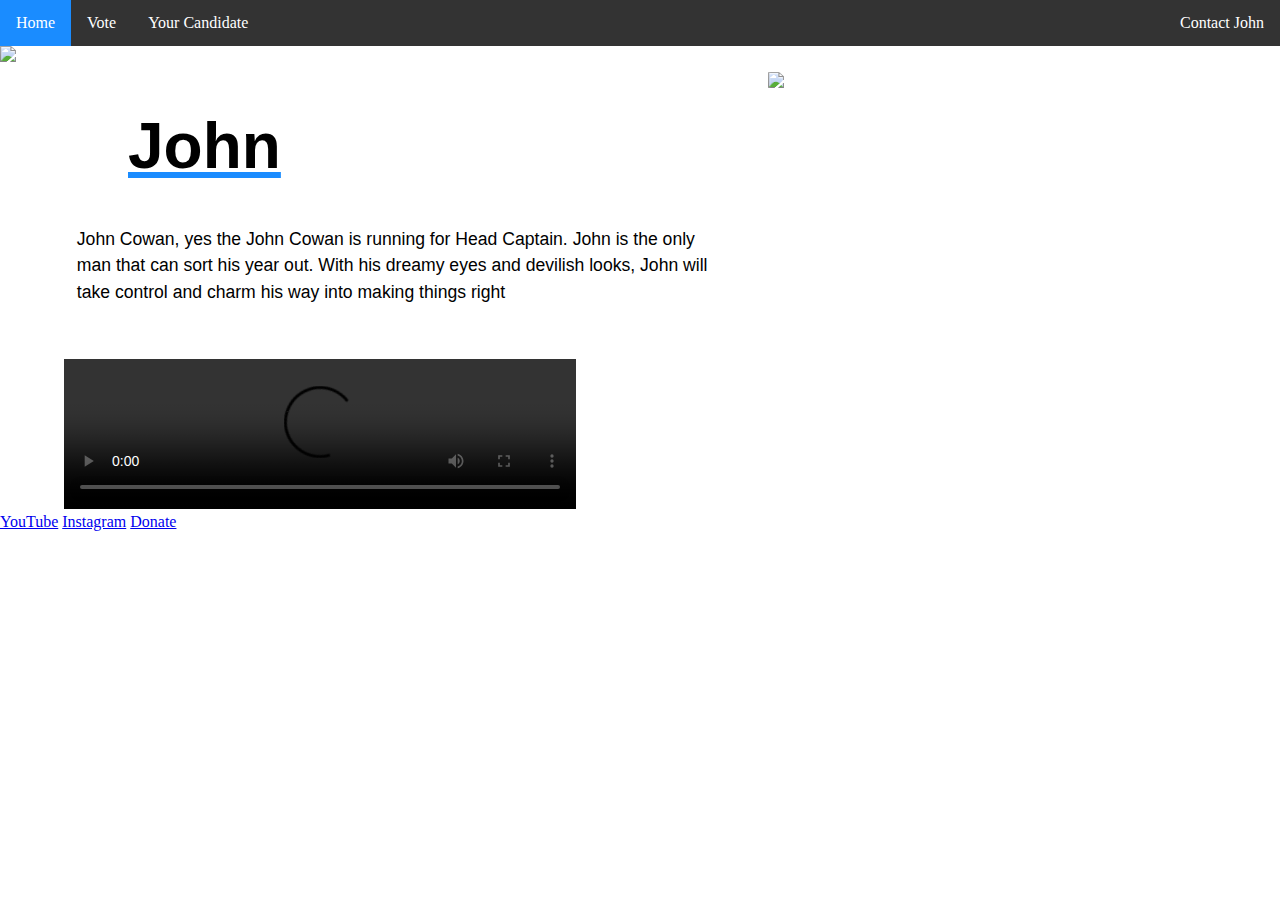
==== index.html @ 1aecf483 "Update index.html" ====
<!DOCTYPE html>

<html>

<head>
	<title>John's Gaff</title>
	<link rel="stylesheet" type="text/css" href="johnShiet.css">
  <link rel="preconnect" href="https://fonts.googleapis.com">
  <link rel="preconnect" href="https://fonts.gstatic.com" crossorigin>
  <link href="https://fonts.googleapis.com/css2?family=Open+Sans+Condensed:wght@300&display=swap" rel="stylesheet">
</head>


<body>

<ul>

  <li class><a href="#home" class="active">Home</a></li>
  <li><a href="Vote.html">Vote</a></li>
  <li><a href="aboutJohn.html">Your Candidate</a></li>
  <li style="float:right"><a href="#about">Contact John</a></li>
</ul>

<img src="images/banner.jpg" class="banner">

<img src="images/sid.jpg" id="sid">
<h1 class="subheading">John</h1>
<p class="infoList">John Cowan, yes the John Cowan is running for Head Captain. John is the only man that can sort his year out. With his dreamy eyes and devilish looks, John will take control and charm his way into making things right</p>
<br><br>


<video controls class="Aidan">
  <source src="images/Aidan.mp4" type="video/mp4" class="Aidan">
</video>



<div class="footer">
  <a href="https://www.youtube.com/channel/UC1bdlil6vTRell2La_oY2QQ" class="footerHeading">YouTube</a>
  <a href="https://instagram.com/johncowanforheadcaptain ?utm_medium=copy_link" class="footerHeading">Instagram</a>
  <a href="https://www.paypal.com/donate?token=DCIAaSh9fMU19Gl-DdM9Vt0gqfvTX0VVnBqT8Fl-93-G5azlJJ-d7aA89LND7l5Aco24a0VTvxPW94D4" class="footerHeading">Donate</a>

</div>
</body>

</html>
---- johnShiet.css ----
body {margin: 0;
    padding: 0;

}

ul {
  list-style-type: none;
  margin: 0;
  padding: 0;
  overflow: hidden;
  background-color: #333;
}
li {
  float: left;
}
li a {
  display: block;
  color: white;
  text-align: center;
  padding: 14px 16px;
  text-decoration: none;
}
li a:hover:not(.active) {
  background-color: #111;
}
.active {
  background-color: #1a8cff;
}

.voteButton {
  display: block;
  width: 100%;
  border: none;
  background-color: red;
  color: white;
  padding: 14px 28px;
  font-size: 16px;
  cursor: pointer;
  text-align: center;
  transition-duration: 0.4s;
  cursor: pointer;
	margin-top: 20%;
}
.voteButton:hover {
  background-color: #ddd;
  color: black;
}

.heading {text-align: center;
	color: black;
	font-family: "Comic Sans MS", "Comic Sans";
	font-size: 900%;
}


.banner {
	width: 100%;
	margin-top: 1%;
	height: auto;
    margin: 0;
    padding: 0;
}

.subheading {font-family: Arial, Helvetica, sans-serif;
    letter-spacing: 0px;
    margin-left: 10%;
    font-size: 400%;
    text-decoration: underline;
    text-decoration-color: #1a8cff;
}

.infoList {
    margin-left: 6%;
    font-family: Arial, Helvetica, sans-serif;
    background-color: white;
    list-style-type: disc;
    font-size: 110%;
    width: 50%;
    line-height: 150%;
}

#sid {
    float: right;
    margin-top: 2%;
    width: 40%;
    height: auto;
    border-left: black;
    border-top-left-radius: 2%;
    border-bottom-left-radius: 2%;
}
.news {
    margin-left: 5%;
    width: 40%;
    outline: black;
    outline-style: solid;
    outline-width: 20%;
    overflow: hidden;
}

.subnews {
    margin-left: 2%;
    width: 85%;
    outline: rgb(175, 169, 169);
    outline-style: solid;
    outline-width: 20%;
    overflow: hidden;
    padding: 2%;
    

}

.newsimage {
    width: 30%;
    height: auto;
    float: right;
}

.Aidan{
  margin-left: 5%;
  width: 40%;
  height: auto;

}
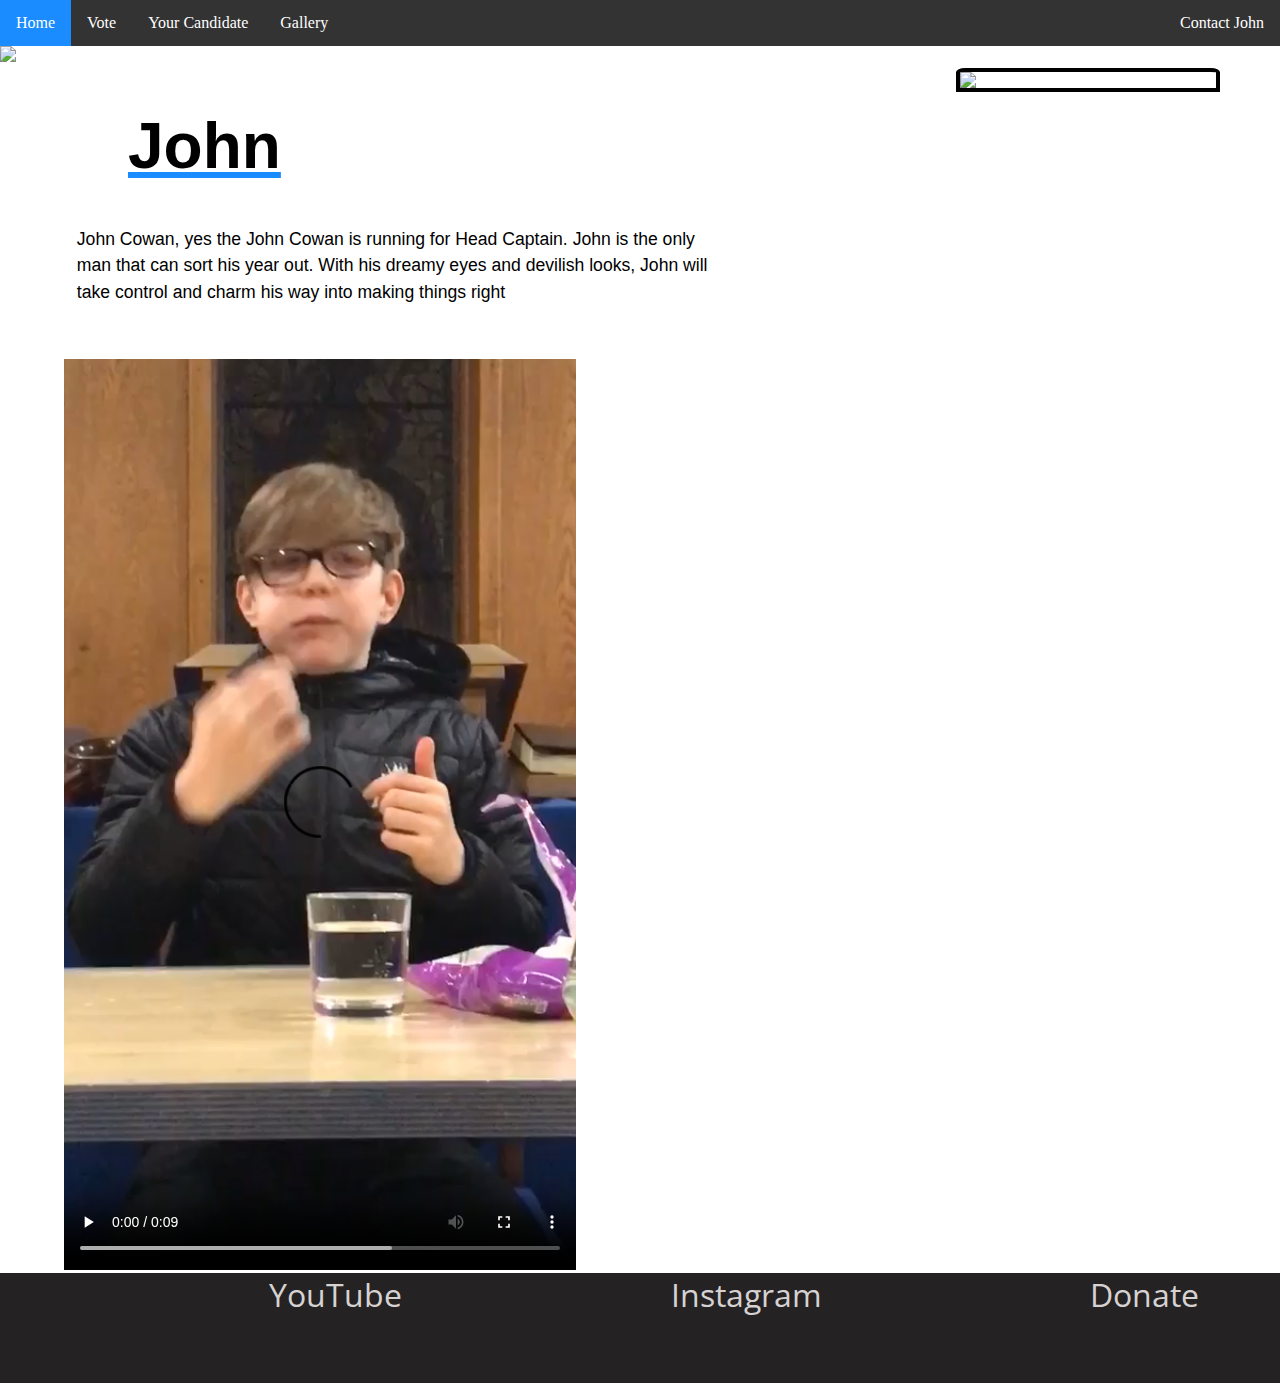
==== commit 4be2e3c8: "Update index.html" ====
--- a/index.html
+++ b/index.html
@@ -3,11 +3,16 @@
 <html>
 
 <head>
-	<title>John's Gaff</title>
-	<link rel="stylesheet" type="text/css" href="johnShiet.css">
+  <title>John's Gaff</title>
+  <link rel="stylesheet" type="text/css" href="johnShiet.css">
   <link rel="preconnect" href="https://fonts.googleapis.com">
   <link rel="preconnect" href="https://fonts.gstatic.com" crossorigin>
   <link href="https://fonts.googleapis.com/css2?family=Open+Sans+Condensed:wght@300&display=swap" rel="stylesheet">
+
+
+  <meta name="keywords" content="johncowanforheadcaptain,John Cowan,John,Cowan,Head,Captain,George Cowan,johncowanheadcaptain">
+  <meta name="description" content="John Cowan shall be your next head captain, find out why">
+
 </head>
 
 
@@ -16,8 +21,9 @@
 <ul>
 
   <li class><a href="#home" class="active">Home</a></li>
-  <li><a href="Vote.html">Vote</a></li>
+  <li><a href="Button.html">Vote</a></li>
   <li><a href="aboutJohn.html">Your Candidate</a></li>
+  <li><a href="gallery.html">Gallery</a></li>
   <li style="float:right"><a href="#about">Contact John</a></li>
 </ul>
 
@@ -30,7 +36,7 @@
 
 
 <video controls class="Aidan">
-  <source src="images/Aidan.mp4" type="video/mp4" class="Aidan">
+  <source src="images/youngJohn.mp4" type="video/mp4" class="Aidan">
 </video>
 
 
--- a/johnShiet.css
+++ b/johnShiet.css
@@ -1,123 +1,182 @@
 body {margin: 0;
-    padding: 0;
-
+  padding: 0;
+  min-height: 100vh;
 }
 
 ul {
-  list-style-type: none;
-  margin: 0;
-  padding: 0;
-  overflow: hidden;
-  background-color: #333;
+list-style-type: none;
+margin: 0;
+padding: 0;
+overflow: hidden;
+background-color: #333;
 }
 li {
-  float: left;
+float: left;
 }
 li a {
-  display: block;
-  color: white;
-  text-align: center;
-  padding: 14px 16px;
-  text-decoration: none;
+display: block;
+color: white;
+text-align: center;
+padding: 14px 16px;
+text-decoration: none;
 }
 li a:hover:not(.active) {
-  background-color: #111;
+background-color: #111;
 }
 .active {
-  background-color: #1a8cff;
+background-color: #1a8cff;
 }
 
 .voteButton {
-  display: block;
-  width: 100%;
-  border: none;
-  background-color: red;
-  color: white;
-  padding: 14px 28px;
-  font-size: 16px;
-  cursor: pointer;
-  text-align: center;
-  transition-duration: 0.4s;
-  cursor: pointer;
-	margin-top: 20%;
+display: block;
+width: 100%;
+border: none;
+background-color: red;
+color: white;
+padding: 14px 28px;
+font-size: 16px;
+cursor: pointer;
+text-align: center;
+transition-duration: 0.4s;
+cursor: pointer;
+margin-top: 20%;
 }
 .voteButton:hover {
-  background-color: #ddd;
-  color: black;
+background-color: #ddd;
+color: black;
 }
 
 .heading {text-align: center;
-	color: black;
-	font-family: "Comic Sans MS", "Comic Sans";
-	font-size: 900%;
+color: black;
+font-family: "Comic Sans MS", "Comic Sans";
+font-size: 900%;
 }
 
 
 .banner {
-	width: 100%;
-	margin-top: 1%;
-	height: auto;
-    margin: 0;
-    padding: 0;
+width: 100%;
+margin-top: 1%;
+height: auto;
+  margin: 0;
+  padding: 0;
 }
 
 .subheading {font-family: Arial, Helvetica, sans-serif;
-    letter-spacing: 0px;
-    margin-left: 10%;
-    font-size: 400%;
-    text-decoration: underline;
-    text-decoration-color: #1a8cff;
+  letter-spacing: 0px;
+  margin-left: 10%;
+  font-size: 400%;
+  text-decoration: underline;
+  text-decoration-color: #1a8cff;
 }
 
 .infoList {
-    margin-left: 6%;
-    font-family: Arial, Helvetica, sans-serif;
-    background-color: white;
-    list-style-type: disc;
-    font-size: 110%;
-    width: 50%;
-    line-height: 150%;
+  margin-left: 6%;
+  font-family: Arial, Helvetica, sans-serif;
+  background-color: white;
+  list-style-type: disc;
+  font-size: 110%;
+  width: 50%;
+  line-height: 150%;
 }
 
 #sid {
-    float: right;
-    margin-top: 2%;
-    width: 40%;
-    height: auto;
-    border-left: black;
-    border-top-left-radius: 2%;
-    border-bottom-left-radius: 2%;
+  float: right;
+  margin-top: 2%;
+  margin-right: 5%;
+  width: 20%;
+  height: auto;
+  border-left: black;
+  border-top-left-radius: 2%;
+  border-top-right-radius: 2%;
+  outline: solid black 4px;
 }
 .news {
-    margin-left: 5%;
-    width: 40%;
-    outline: black;
-    outline-style: solid;
-    outline-width: 20%;
-    overflow: hidden;
+  margin-left: 5%;
+  width: 40%;
+  outline: black;
+  outline-style: solid;
+  outline-width: 20%;
+  overflow: hidden;
 }
 
 .subnews {
-    margin-left: 2%;
-    width: 85%;
-    outline: rgb(175, 169, 169);
-    outline-style: solid;
-    outline-width: 20%;
-    overflow: hidden;
-    padding: 2%;
-    
+  margin-left: 2%;
+  width: 85%;
+  outline: rgb(175, 169, 169);
+  outline-style: solid;
+  outline-width: 20%;
+  overflow: hidden;
+  padding: 2%;
+  
 
 }
 
 .newsimage {
-    width: 30%;
-    height: auto;
-    float: right;
+  width: 30%;
+  height: auto;
+  float: right;
 }
 
 .Aidan{
-  margin-left: 5%;
-  width: 40%;
+margin-left: 5%;
+width: 40%;
+height: auto;
+
+}
+
+.paypal{
+  float: left;
+}
+
+.footer {
+  position: sticky;
+  top: 100%;
+  bottom: 0;
+  width: 100%;
+  height: 110px;
+  background: rgb(36, 34, 34);
+}
+
+.footerHeading {
+  color: rgb(214, 210, 210);
+  font-size: 200%;
+  margin-left: 21%;
+  text-decoration: none;
+  text-align: center;
+  font-family: 'Open Sans Condensed', sans-serif;
+  float: left;
+
+}
+
+.footerHeading:hover {
+  color: rgb(114, 51, 54);
+}
+
+
+.aboutbody {
+  width: 80%;
+  background-color: #C3C3C3;
+  margin: auto;
   height: auto;
+}
 
-}+.aboutSubHead {
+  font-family: Arial, Helvetica, sans-serif;
+  letter-spacing: 0px;
+  margin-left: 4%;
+  font-size: 400%;
+  text-decoration: underline;
+  text-decoration-color: #1a8cff;
+  padding-top: 2%;
+}
+
+.aboutText {
+  margin-left: 6%;
+  font-family: Arial, Helvetica, sans-serif;
+  font-weight: 100;
+  list-style-type: disc;
+  font-size: 110%;
+  width: 90%;
+  line-height: 150%;
+  padding-bottom: 2%
+}
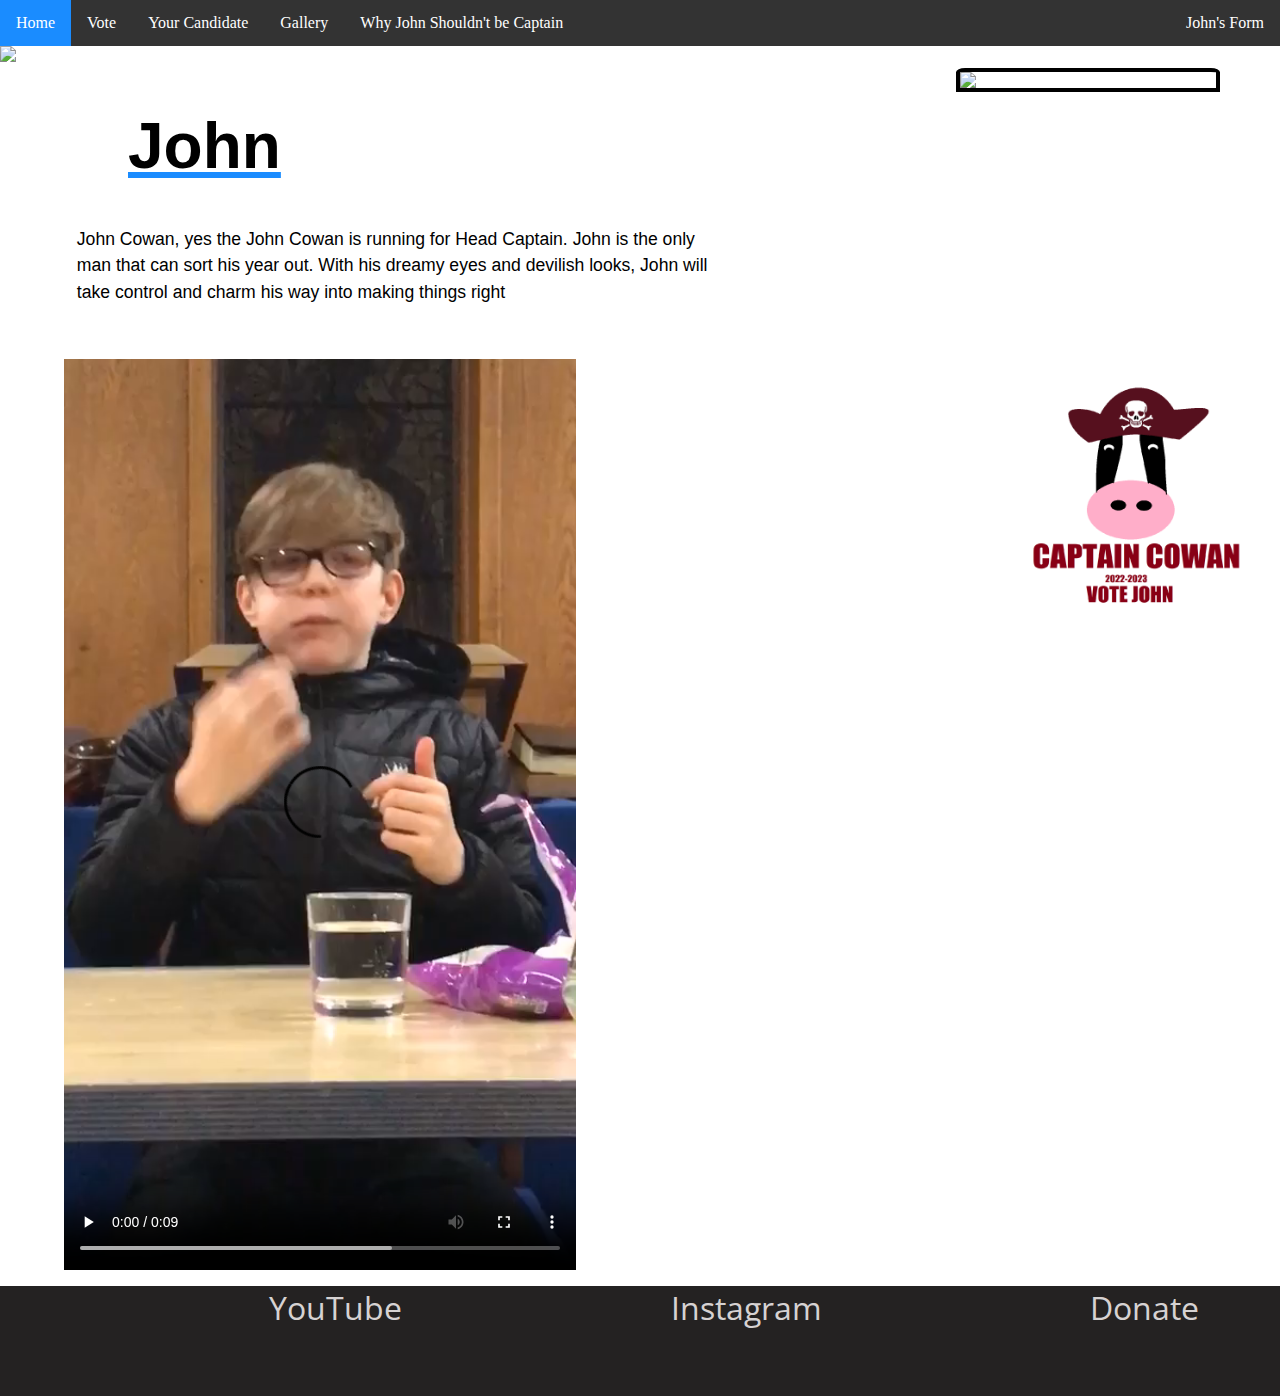
==== commit 04707339: "adding captain cowan logo" ====
--- a/index.html
+++ b/index.html
@@ -9,6 +9,7 @@
   <link rel="preconnect" href="https://fonts.gstatic.com" crossorigin>
   <link href="https://fonts.googleapis.com/css2?family=Open+Sans+Condensed:wght@300&display=swap" rel="stylesheet">
 
+  <script async src="https://pagead2.googlesyndication.com/pagead/js/adsbygoogle.js?client=ca-pub-8484216702081799" crossorigin="anonymous"></script>
 
   <meta name="keywords" content="johncowanforheadcaptain,John Cowan,John,Cowan,Head,Captain,George Cowan,johncowanheadcaptain">
   <meta name="description" content="John Cowan shall be your next head captain, find out why">
@@ -24,16 +25,19 @@
   <li><a href="Button.html">Vote</a></li>
   <li><a href="aboutJohn.html">Your Candidate</a></li>
   <li><a href="gallery.html">Gallery</a></li>
-  <li style="float:right"><a href="#about">Contact John</a></li>
+  <li><a href="https://www.youtube.com/watch?v=dQw4w9WgXcQ">Why John Shouldn't be Captain</a></li>
+  <li style="float:right"><a href="https://forms.gle/mxNmBBEosTusBtgq8">John's Form</a></li>
 </ul>
 
 <img src="images/banner.jpg" class="banner">
 
-<img src="images/sid.jpg" id="sid">
+
+<img src="images/sid.jpg" id="sid" style="clear:right;">
 <h1 class="subheading">John</h1>
 <p class="infoList">John Cowan, yes the John Cowan is running for Head Captain. John is the only man that can sort his year out. With his dreamy eyes and devilish looks, John will take control and charm his way into making things right</p>
 <br><br>
 
+<img src="images/John Logo.png" style="float: right; width: 20%; padding: 1%; clear:right; margin-bottom: 10%;">
 
 <video controls class="Aidan">
   <source src="images/youngJohn.mp4" type="video/mp4" class="Aidan">
@@ -41,7 +45,9 @@
 
 
 
-<div class="footer">
+
+
+<div class="footer" style="margin-top: 1%;">
   <a href="https://www.youtube.com/channel/UC1bdlil6vTRell2La_oY2QQ" class="footerHeading">YouTube</a>
   <a href="https://instagram.com/johncowanforheadcaptain ?utm_medium=copy_link" class="footerHeading">Instagram</a>
   <a href="https://www.paypal.com/donate?token=DCIAaSh9fMU19Gl-DdM9Vt0gqfvTX0VVnBqT8Fl-93-G5azlJJ-d7aA89LND7l5Aco24a0VTvxPW94D4" class="footerHeading">Donate</a>
--- a/johnShiet.css
+++ b/johnShiet.css
@@ -158,6 +158,7 @@
   background-color: #C3C3C3;
   margin: auto;
   height: auto;
+  margin-bottom: 5%;
 }
 
 .aboutSubHead {
@@ -180,3 +181,29 @@
   line-height: 150%;
   padding-bottom: 2%
 }
+
+
+.gallery {
+  margin-left: 5%;
+  margin-top: 5%;
+  margin-bottom: 5%;
+  width: 19%;
+}
+
+.form {
+  margin-top: 4%;
+  margin-left: 5%;
+  font-family: Arial, Helvetica, sans-serif;
+}
+
+.ultrawide {
+  width: 40%;
+  height: auto;
+  margin-left: 5%;
+  margin-top: 5%;
+  
+}
+
+.center {
+  text-align: center;
+}
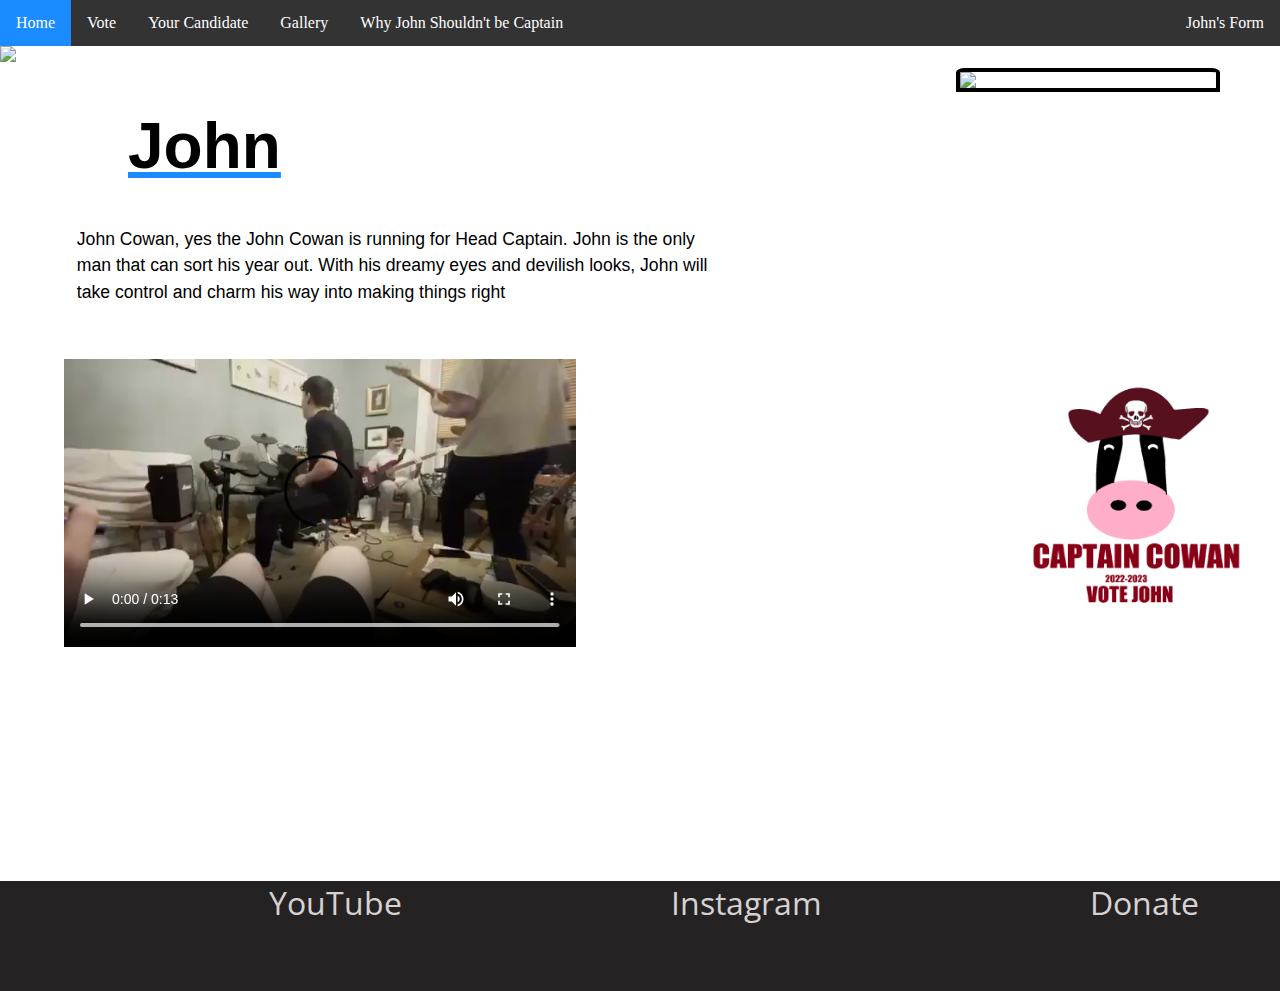
==== commit 5f1d52cb: "change video and adjust footer" ====
--- a/index.html
+++ b/index.html
@@ -37,17 +37,17 @@
 <p class="infoList">John Cowan, yes the John Cowan is running for Head Captain. John is the only man that can sort his year out. With his dreamy eyes and devilish looks, John will take control and charm his way into making things right</p>
 <br><br>
 
-<img src="images/John Logo.png" style="float: right; width: 20%; padding: 1%; clear:right; margin-bottom: 10%;">
+<img src="images/John Logo.png" style="float: right; width: 20%; padding: 1%; clear:right;">
 
 <video controls class="Aidan">
-  <source src="images/youngJohn.mp4" type="video/mp4" class="Aidan">
+  <source src="images/John Music.mp4" type="video/mp4" class="Aidan">
 </video>
 
 
 
 
 
-<div class="footer" style="margin-top: 1%;">
+<div class="footer" style="margin-top: 18%;">
   <a href="https://www.youtube.com/channel/UC1bdlil6vTRell2La_oY2QQ" class="footerHeading">YouTube</a>
   <a href="https://instagram.com/johncowanforheadcaptain ?utm_medium=copy_link" class="footerHeading">Instagram</a>
   <a href="https://www.paypal.com/donate?token=DCIAaSh9fMU19Gl-DdM9Vt0gqfvTX0VVnBqT8Fl-93-G5azlJJ-d7aA89LND7l5Aco24a0VTvxPW94D4" class="footerHeading">Donate</a>
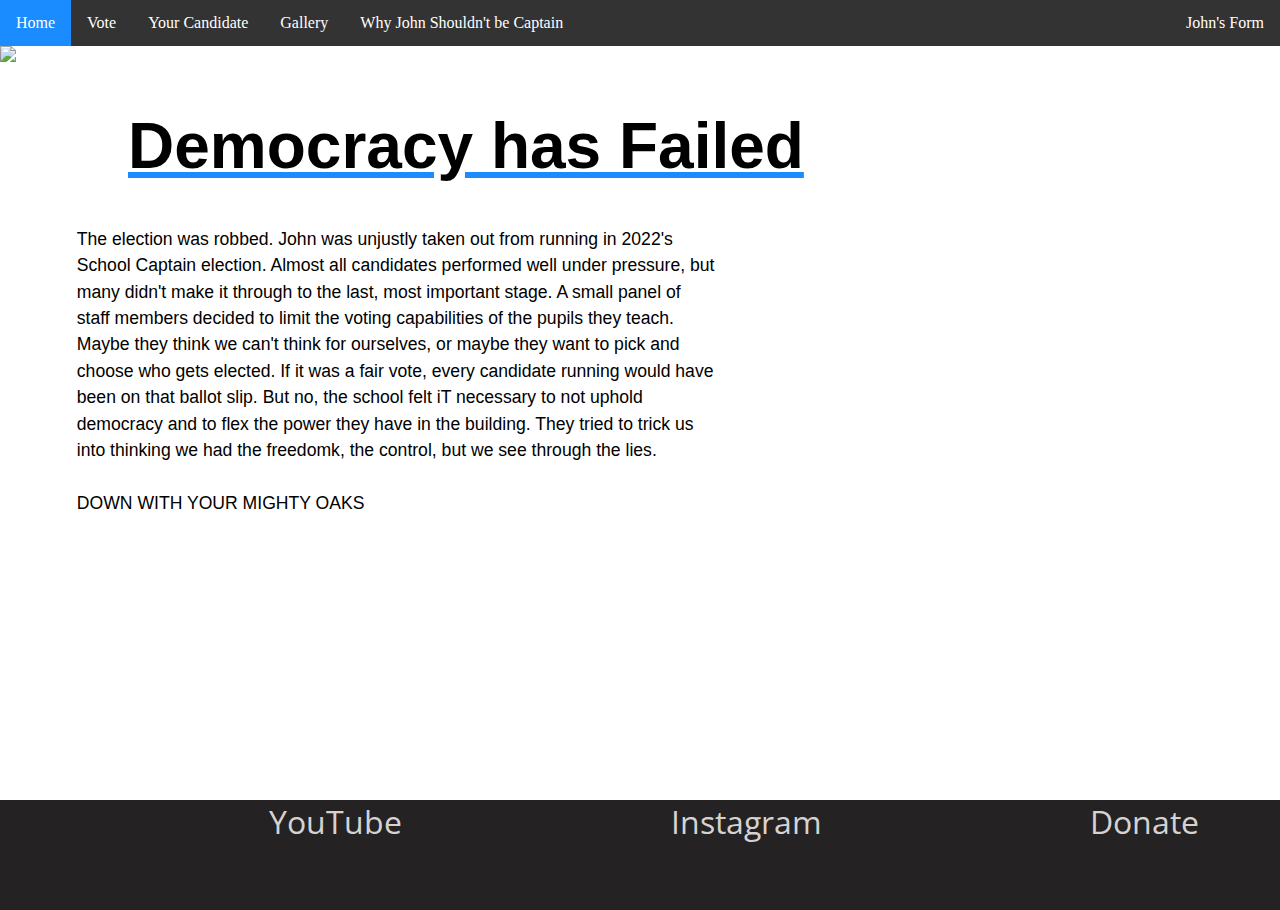
==== commit 99f22bca: "Update index.html" ====
--- a/index.html
+++ b/index.html
@@ -32,16 +32,11 @@
 <img src="images/banner.jpg" class="banner">
 
 
-<img src="images/sid.jpg" id="sid" style="clear:right;">
-<h1 class="subheading">John</h1>
-<p class="infoList">John Cowan, yes the John Cowan is running for Head Captain. John is the only man that can sort his year out. With his dreamy eyes and devilish looks, John will take control and charm his way into making things right</p>
+
+<h1 class="subheading">Democracy has Failed</h1>
+<p class="infoList">The election was robbed. John was unjustly taken out from running in 2022's School Captain election. Almost all candidates performed well under pressure, but many didn't make it through to the last, most important stage. A small panel of staff members decided to limit the voting capabilities of the pupils they teach. Maybe they think we can't think for ourselves, or maybe they want to pick and choose who gets elected. If it was a fair vote, every candidate running would have been on that ballot slip. But no, the school felt iT necessary to not uphold democracy and to flex the power they have in the building. They tried to trick us into thinking we had the freedomk, the control, but we see through the lies. <br><br> DOWN WITH YOUR MIGHTY OAKS</p>
 <br><br>
 
-<img src="images/John Logo.png" style="float: right; width: 20%; padding: 1%; clear:right;">
-
-<video controls class="Aidan">
-  <source src="images/John Music.mp4" type="video/mp4" class="Aidan">
-</video>
 
 
 
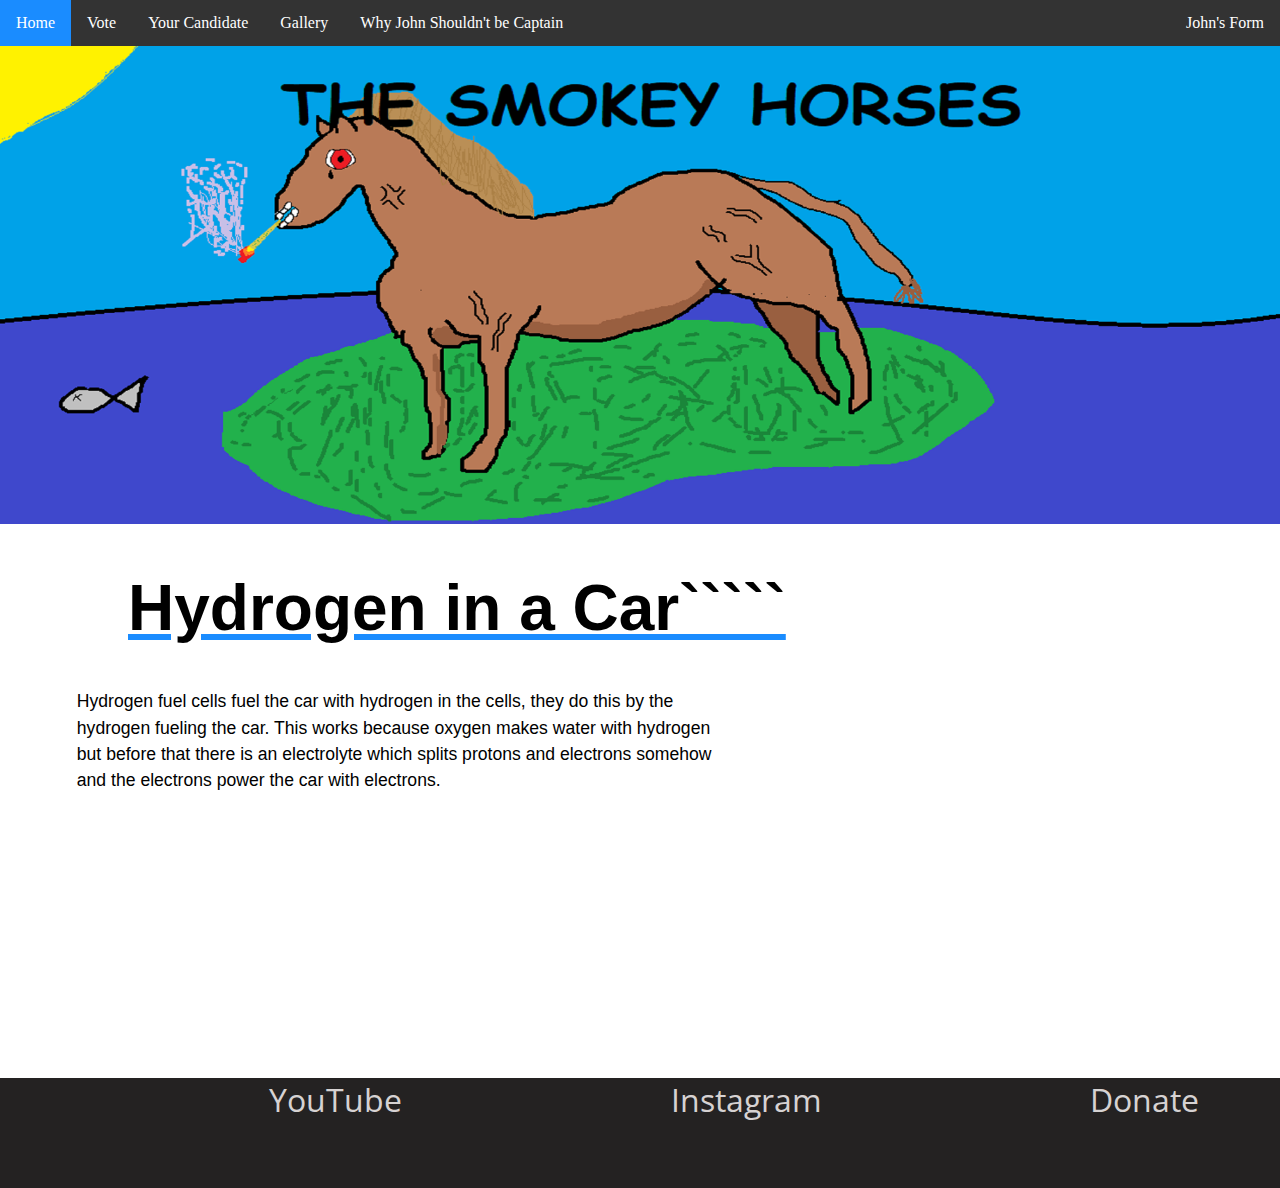
==== commit 1127dc4e: "Update index.html" ====
--- a/index.html
+++ b/index.html
@@ -33,8 +33,8 @@
 
 
 
-<h1 class="subheading">Democracy has Failed</h1>
-<p class="infoList">The election was robbed. John was unjustly taken out from running in 2022's School Captain election. Almost all candidates performed well under pressure, but many didn't make it through to the last, most important stage. A small panel of staff members decided to limit the voting capabilities of the pupils they teach. Maybe they think we can't think for ourselves, or maybe they want to pick and choose who gets elected. If it was a fair vote, every candidate running would have been on that ballot slip. But no, the school felt iT necessary to not uphold democracy and to flex the power they have in the building. They tried to trick us into thinking we had the freedomk, the control, but we see through the lies. <br><br> DOWN WITH YOUR MIGHTY OAKS</p>
+<h1 class="subheading">Hydrogen in a Car`````</h1>
+<p class="infoList">Hydrogen fuel cells fuel the car with hydrogen in the cells, they do this by the hydrogen fueling the car. This works because oxygen makes water with hydrogen but before that there is an electrolyte which splits protons and electrons somehow and the electrons power the car with electrons.</p>
 <br><br>
 
 
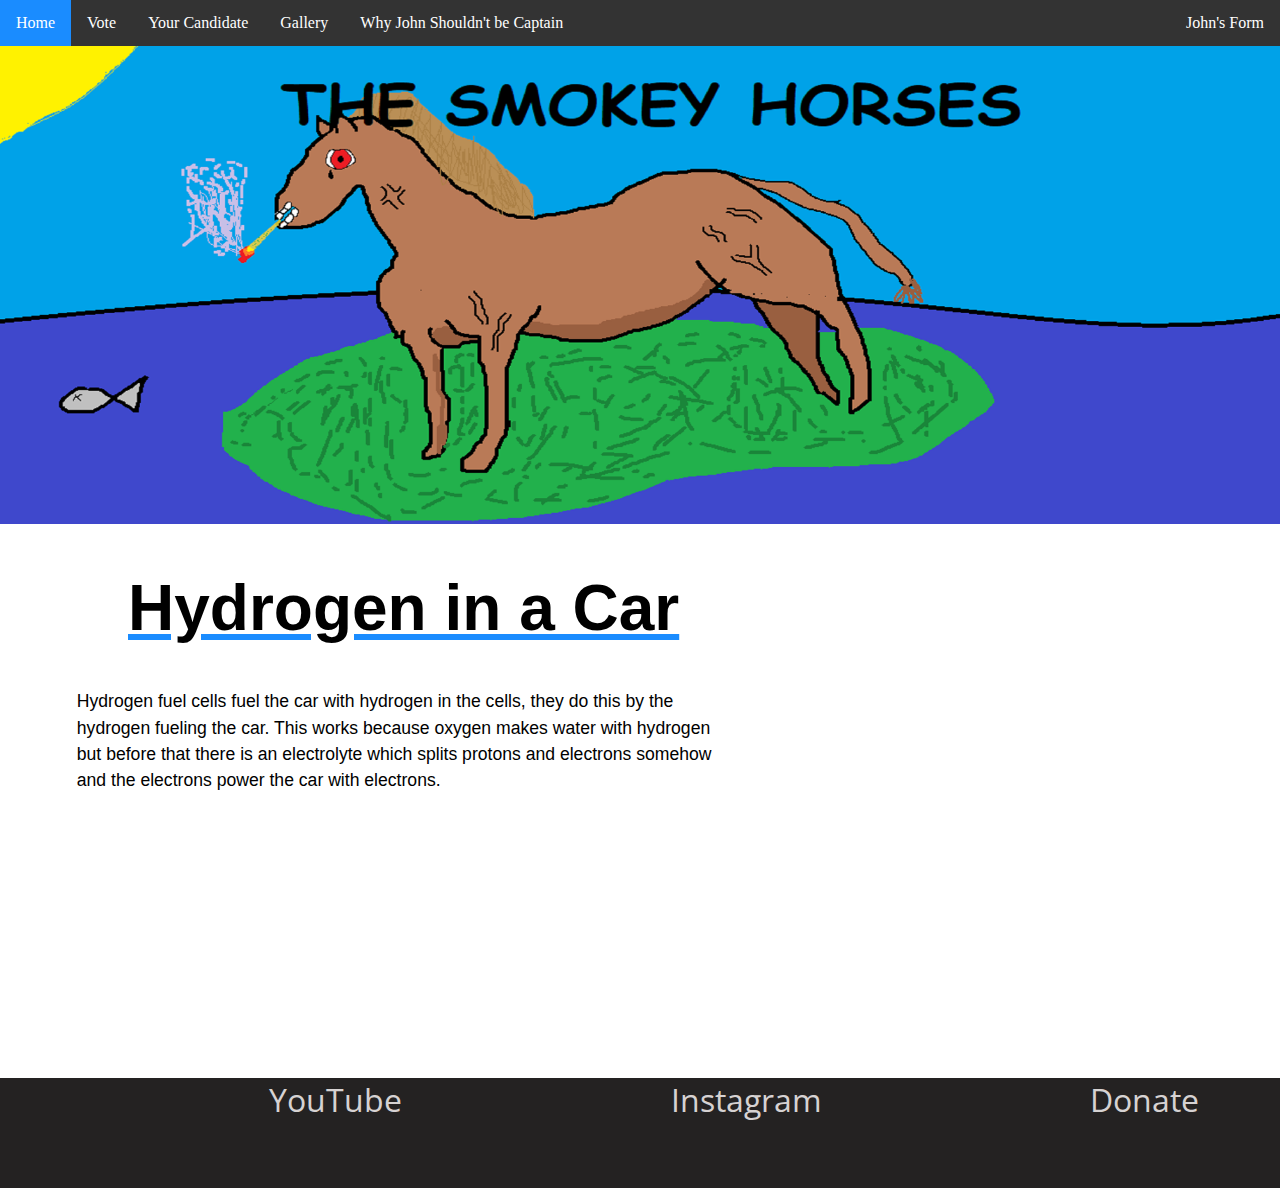
==== commit 52cd592c: "Update index.html" ====
--- a/index.html
+++ b/index.html
@@ -33,7 +33,7 @@
 
 
 
-<h1 class="subheading">Hydrogen in a Car`````</h1>
+<h1 class="subheading">Hydrogen in a Car</h1>
 <p class="infoList">Hydrogen fuel cells fuel the car with hydrogen in the cells, they do this by the hydrogen fueling the car. This works because oxygen makes water with hydrogen but before that there is an electrolyte which splits protons and electrons somehow and the electrons power the car with electrons.</p>
 <br><br>
 
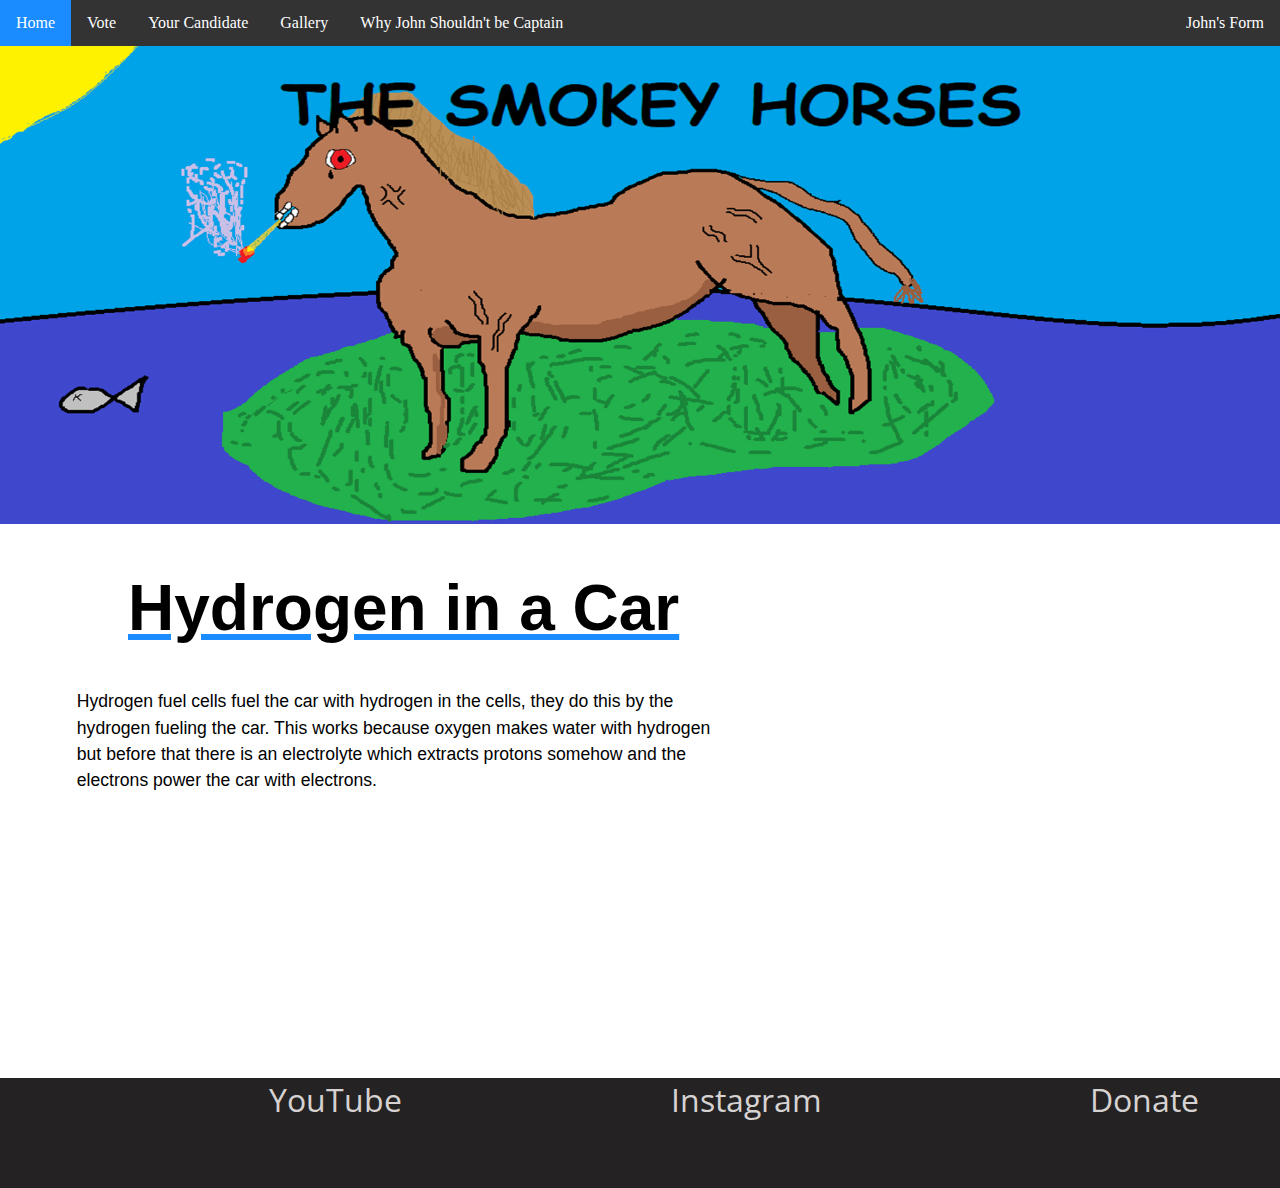
==== commit c8bca5e7: "Update index.html" ====
--- a/index.html
+++ b/index.html
@@ -34,7 +34,7 @@
 
 
 <h1 class="subheading">Hydrogen in a Car</h1>
-<p class="infoList">Hydrogen fuel cells fuel the car with hydrogen in the cells, they do this by the hydrogen fueling the car. This works because oxygen makes water with hydrogen but before that there is an electrolyte which splits protons and electrons somehow and the electrons power the car with electrons.</p>
+<p class="infoList">Hydrogen fuel cells fuel the car with hydrogen in the cells, they do this by the hydrogen fueling the car. This works because oxygen makes water with hydrogen but before that there is an electrolyte which extracts protons somehow and the electrons power the car with electrons.</p>
 <br><br>
 
 
